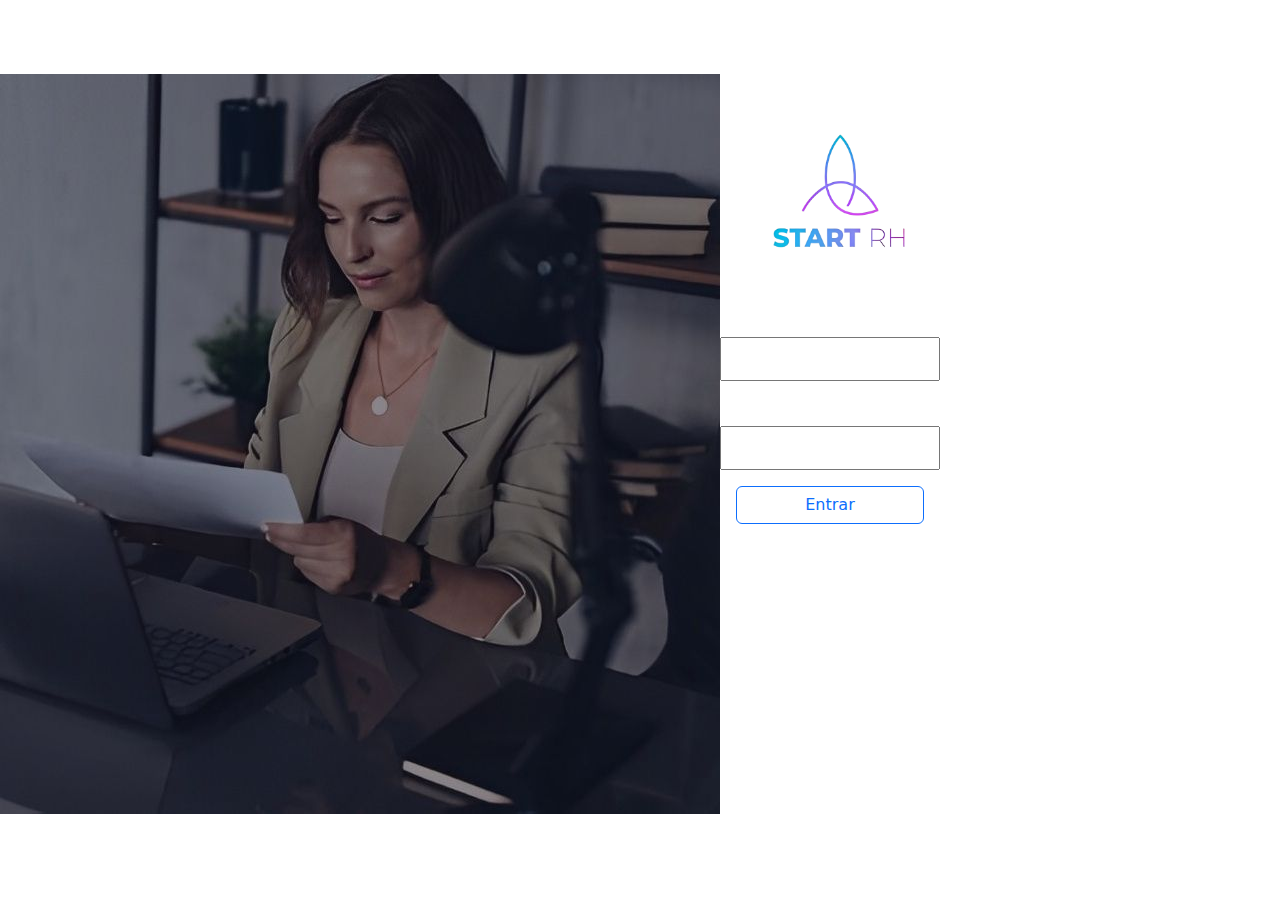
==== index.html @ 82517c5e "Add files via upload" ====
<!DOCTYPE html>
<html lang="pt-br" data-bs-theme="light">
<head>
    <meta charset="UTF-8">
    <meta http-equiv="X-UA-Compatible" content="IE=edge">
    <meta name="viewport" content="width=device-width, initial-scale=1.0">
    <link rel="stylesheet" href="https://cdn.jsdelivr.net/npm/bootstrap-icons@1.10.5/font/bootstrap-icons.css">
    <link href="https://cdn.jsdelivr.net/npm/bootstrap@5.3.0-alpha3/dist/css/bootstrap.min.css" rel="stylesheet">
    <link rel="stylesheet" href="css/login.css">
    <script src="https://cdn.jsdelivr.net/npm/bootstrap@5.3.0-alpha3/dist/js/bootstrap.bundle.min.js"></script>
    <script src="js/script.js"></script>
    <title>Start RH</title>
</head>
<body >
    
    <div id="alert" class="alert alert-danger alert-dimissible fade hiden">
        <button class="btn-close float-end" data-bs-dismiss="alert"></button>
        <strong>Login ou Senha incorreta</strong>
    </div>

    <section class="d-flex mx-auto">
        <div class="img-login d-flex align-items-end">
            <img src="img/login.jpg" alt="" width="100%" height="100%">
        </div>
        
        <div class="login d-flex mt-3  flex-column">
            <div class="d-flex m-3 justify-content-end"">
                <img src="img/logo.png" alt="" width="170px" height="170px">
            </div>

            <div class="entrar d-flex mx-auto flex-column">
                <h3 class="text-white fs-4 text p-1">Usuário</h3>
                <input type="text" name="usuario" id="usuario" class="p-2">
                <h3 class="fs-4 text text-white p-1">Senha</h3>
                <input type="password" name="senha" id="senha" class="p-2">
                <button onclick="logar()" type="button" class="btn btn-outline-primary m-3">Entrar</button>
            </div>
        </div>
    </section>
    
</body>
</html>
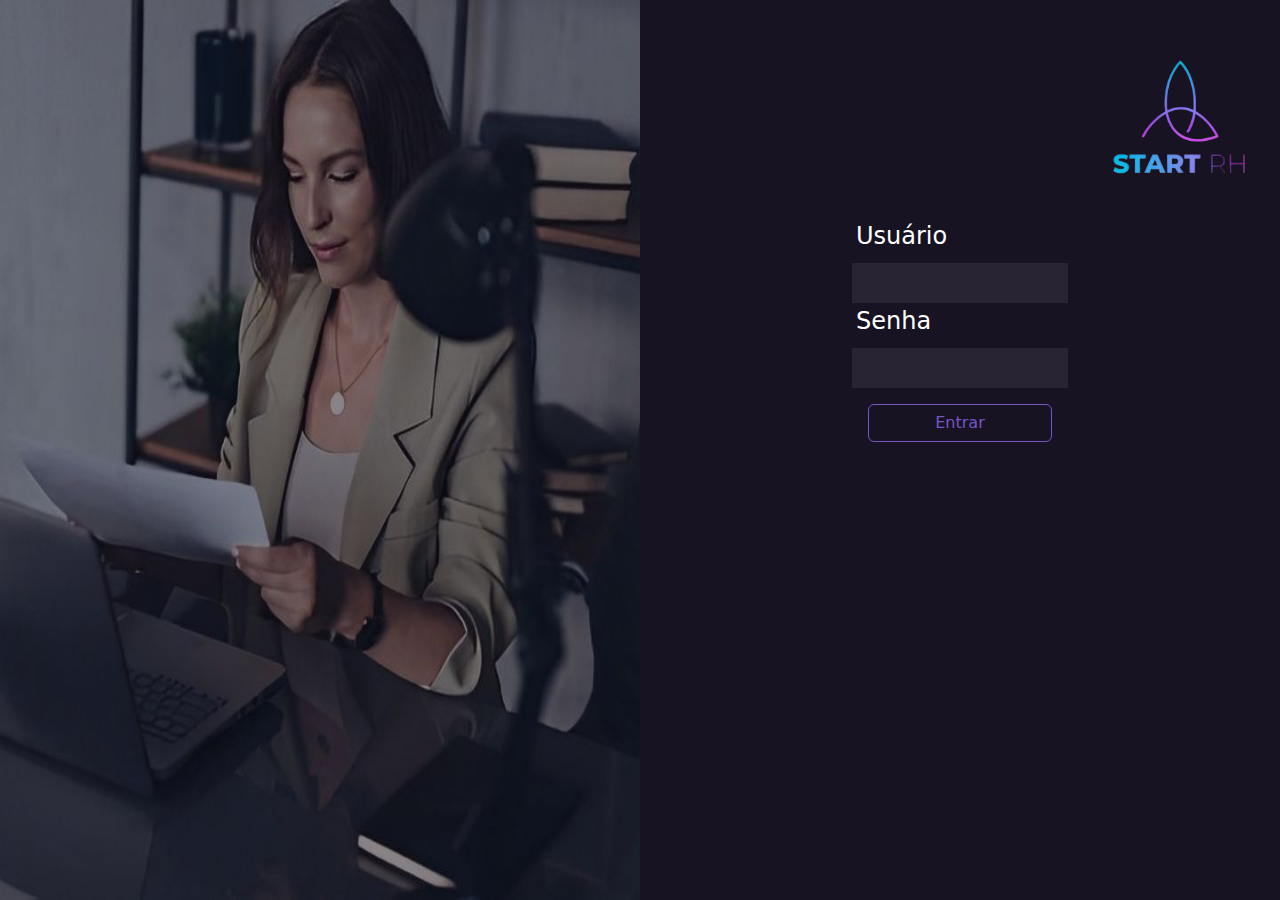
==== commit 981889b0: "Update index.html" ====
--- a/index.html
+++ b/index.html
@@ -6,7 +6,7 @@
     <meta name="viewport" content="width=device-width, initial-scale=1.0">
     <link rel="stylesheet" href="https://cdn.jsdelivr.net/npm/bootstrap-icons@1.10.5/font/bootstrap-icons.css">
     <link href="https://cdn.jsdelivr.net/npm/bootstrap@5.3.0-alpha3/dist/css/bootstrap.min.css" rel="stylesheet">
-    <link rel="stylesheet" href="css/login.css">
+    <link rel="stylesheet" href="CSS/login.css">
     <script src="https://cdn.jsdelivr.net/npm/bootstrap@5.3.0-alpha3/dist/js/bootstrap.bundle.min.js"></script>
     <script src="js/script.js"></script>
     <title>Start RH</title>
@@ -39,4 +39,4 @@
     </section>
     
 </body>
-</html>+</html>
--- a/CSS/login.css
+++ b/CSS/login.css
@@ -0,0 +1,58 @@
+body{
+    background-color: #171322 !important;
+}
+.btn-outline-primary{
+    --bs-btn-color: #7855C3 !important;
+    --bs-btn-border-color: #7855C3 !important;
+    --bs-btn-hover-color: #fff;
+    --bs-btn-hover-bg: #7855C3 !important;
+    --bs-btn-hover-border-color: #7855C3 !important;
+    --bs-btn-focus-shadow-rgb: 13,110,253;
+    --bs-btn-active-color: #fff;
+    --bs-btn-active-bg: #7855C3 !important;
+    --bs-btn-active-border-color: #7855C3 !important;
+    --bs-btn-active-shadow: inset 0 3px 5px rgba(0, 0, 0, 0.125);
+    --bs-btn-disabled-color: #7855C3 !important;
+    --bs-btn-disabled-bg: transparent;
+    --bs-btn-disabled-border-color: #7855C3 !important;
+    --bs-gradient: none;
+}
+
+.img-login{
+    width: 50%;
+    height: 100vh;
+}
+
+.login{
+    width: 50%;
+}
+
+input{
+    background-color: #282433;
+    border: 0;
+    color: #fff;
+}
+
+#alert{
+    position: absolute;
+    width: 100%;
+    margin: 0 auto !important;
+    text-align: center !important;
+    /* display: none; */
+}
+
+
+
+@media screen and (max-width: 991.98px){
+    .img-login{
+        width: 100%;
+        background-color: #4b1dccbb;
+    }
+
+    .login{
+        position: absolute;
+        margin: 0 auto;
+        width: 100%;
+    }
+}
+
